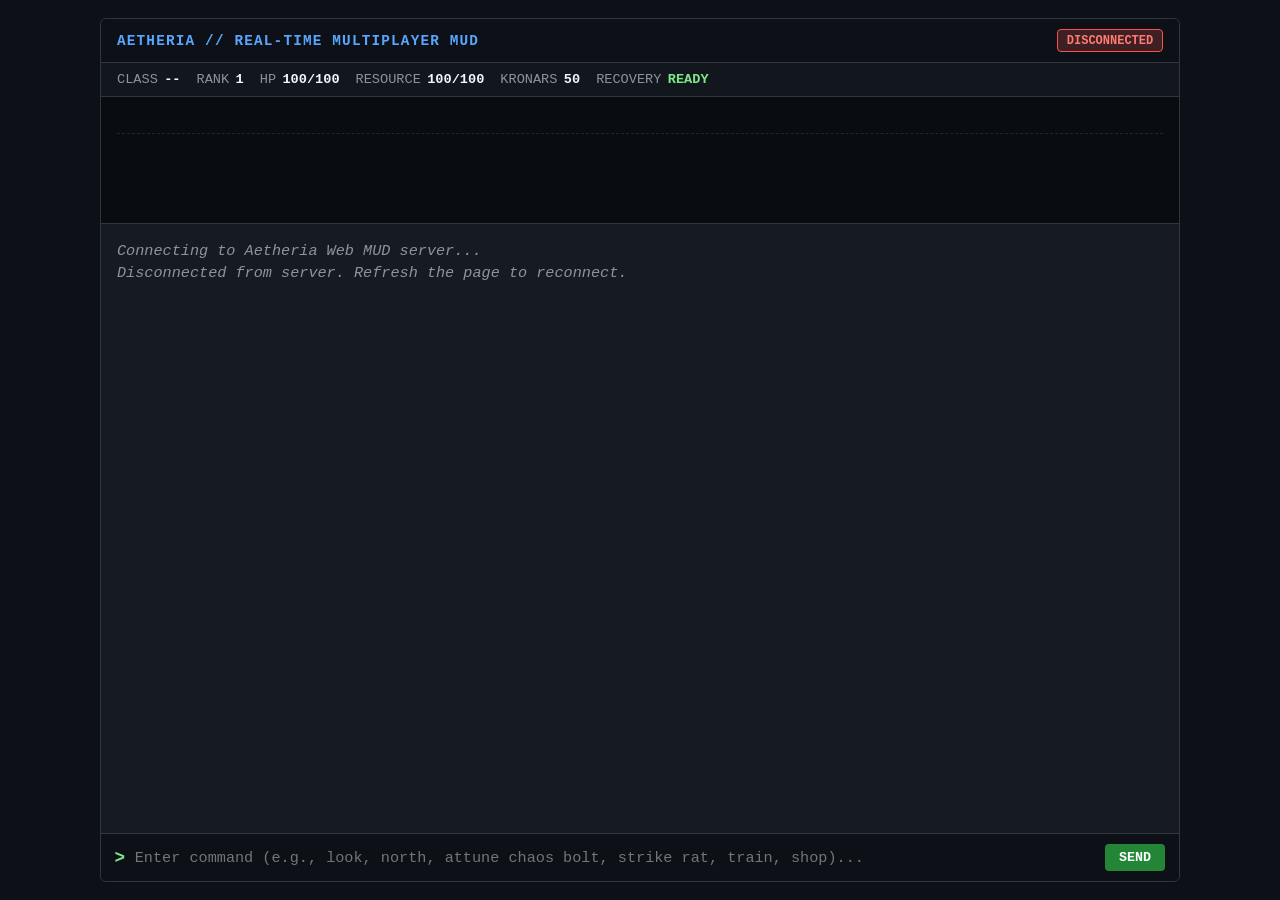
==== frontend/index.html @ e7a32eae "Updated pathing structure." ====
<!DOCTYPE html>
<html lang="en">
<head>
  <meta charset="UTF-8" />
  <meta name="viewport" content="width=device-width, initial-scale=1.0" />
  <title>Aetheria Web MUD</title>
  <link rel="stylesheet" href="style.css" />
</head>
<body>
  <div class="mud-shell">
    <header class="mud-header">
      <div class="brand-title">AETHERIA // REAL-TIME MULTIPLAYER MUD</div>
      <div id="conn-status" class="conn-badge disconnected">DISCONNECTED</div>
    </header>

    <section class="vitals-bar" aria-label="Character Vitals">
      <div class="vital-item">
        <span class="vital-label">CLASS</span>
        <span id="hud-class" class="vital-value">--</span>
      </div>
      <div class="vital-item">
        <span class="vital-label">RANK</span>
        <span id="hud-rank" class="vital-value">1</span>
      </div>
      <div class="vital-item">
        <span class="vital-label">HP</span>
        <span id="hud-hp" class="vital-value">100/100</span>
      </div>
      <div class="vital-item">
        <span class="vital-label">RESOURCE</span>
        <span id="hud-res" class="vital-value">100/100</span>
      </div>
      <div class="vital-item">
        <span class="vital-label">KRONARS</span>
        <span id="hud-gold" class="vital-value">50</span>
      </div>
      <div class="vital-item">
        <span class="vital-label">RECOVERY</span>
        <span id="hud-rt" class="vital-value ready">READY</span>
      </div>
    </section>

    <section class="stage-container" aria-label="Visual ASCII Stages">
      <pre id="ambient-stage" class="ambient-stage" aria-hidden="true"></pre>
      <pre id="ascii-stage" class="ascii-stage" aria-hidden="true"></pre>
    </section>

    <main id="terminal-output" class="terminal-output" role="log" aria-live="polite"></main>

    <form id="command-form" class="command-bar" autocomplete="off">
      <span class="prompt-glyph">&gt;</span>
      <input
        id="command-input"
        type="text"
        placeholder="Enter command (e.g., look, north, attune chaos bolt, strike rat, train, shop)..."
        autofocus
      />
      <button type="submit" class="send-btn">SEND</button>
    </form>
  </div>

  <script src="animations.js"></script>
  <script src="client.js"></script>
</body>
</html>
---- frontend/style.css ----
* {
  box-sizing: border-box;
  margin: 0;
  padding: 0;
}

body {
  background-color: #0d1117;
  color: #c9d1d9;
  font-family: "Consolas", "Courier New", Courier, monospace;
  height: 100vh;
  display: flex;
  justify-content: center;
  align-items: center;
}

.mud-shell {
  width: 100%;
  max-width: 1080px;
  height: 96vh;
  background-color: #161b22;
  border: 1px solid #30363d;
  border-radius: 6px;
  display: flex;
  flex-direction: column;
  overflow: hidden;
}

.mud-header {
  display: flex;
  justify-content: space-between;
  align-items: center;
  padding: 0.65rem 1rem;
  background-color: #0d1117;
  border-bottom: 1px solid #30363d;
}

.brand-title {
  color: #58a6ff;
  font-weight: bold;
  letter-spacing: 0.08em;
  font-size: 0.9rem;
}

.conn-badge {
  font-size: 0.75rem;
  padding: 0.2rem 0.55rem;
  border-radius: 4px;
  font-weight: bold;
}

.conn-badge.connected {
  background-color: #1f3d2b;
  color: #7ee787;
  border: 1px solid #2ea043;
}

.conn-badge.disconnected {
  background-color: #3d1f24;
  color: #ff7b72;
  border: 1px solid #f85149;
}

.vitals-bar {
  display: flex;
  flex-wrap: wrap;
  gap: 1rem;
  padding: 0.55rem 1rem;
  background-color: #12171e;
  border-bottom: 1px solid #30363d;
  font-size: 0.85rem;
}

.vital-item {
  display: flex;
  gap: 0.4rem;
}

.vital-label {
  color: #8b949e;
}

.vital-value {
  color: #f0f6fc;
  font-weight: bold;
}

.vital-value.ready {
  color: #7ee787;
}

.vital-value.locked {
  color: #ffa657;
}

.stage-container {
  background-color: #090c10;
  border-bottom: 1px solid #30363d;
  padding: 0.5rem 1rem;
}

.ambient-stage {
  font-family: "Courier New", Courier, monospace;
  font-size: 0.8rem;
  line-height: 1.1;
  color: #79c0ff;
  min-height: 2.3em;
  white-space: pre;
  overflow: hidden;
  border-bottom: 1px dashed #21262d;
  margin-bottom: 0.35rem;
  padding-bottom: 0.25rem;
}

.ascii-stage {
  font-family: "Courier New", Courier, monospace;
  font-size: 0.85rem;
  line-height: 1.1;
  color: #7ee787;
  min-height: 5.5em;
  white-space: pre;
  overflow: hidden;
}

.terminal-output {
  flex: 1;
  padding: 1rem;
  overflow-y: auto;
  line-height: 1.45;
  font-size: 0.95rem;
  white-space: pre-wrap;
}

.log-line {
  margin-bottom: 0.45rem;
}

.log-room-title {
  color: #58a6ff;
  font-weight: bold;
  margin-top: 0.6rem;
}

.log-combat {
  color: #ffa657;
}

.log-system {
  color: #8b949e;
  font-style: italic;
}

.log-echo {
  color: #7ee787;
}

.command-bar {
  display: flex;
  align-items: center;
  background-color: #0d1117;
  border-top: 1px solid #30363d;
  padding: 0.6rem 0.85rem;
  gap: 0.6rem;
}

.prompt-glyph {
  color: #7ee787;
  font-weight: bold;
  font-size: 1.1rem;
}

#command-input {
  flex: 1;
  background: transparent;
  border: none;
  color: #f0f6fc;
  font-family: inherit;
  font-size: 0.95rem;
  outline: none;
}

.send-btn {
  background-color: #238636;
  color: #ffffff;
  border: none;
  border-radius: 4px;
  padding: 0.4rem 0.9rem;
  font-family: inherit;
  font-weight: bold;
  cursor: pointer;
}

.send-btn:hover {
  background-color: #2ea043;
}
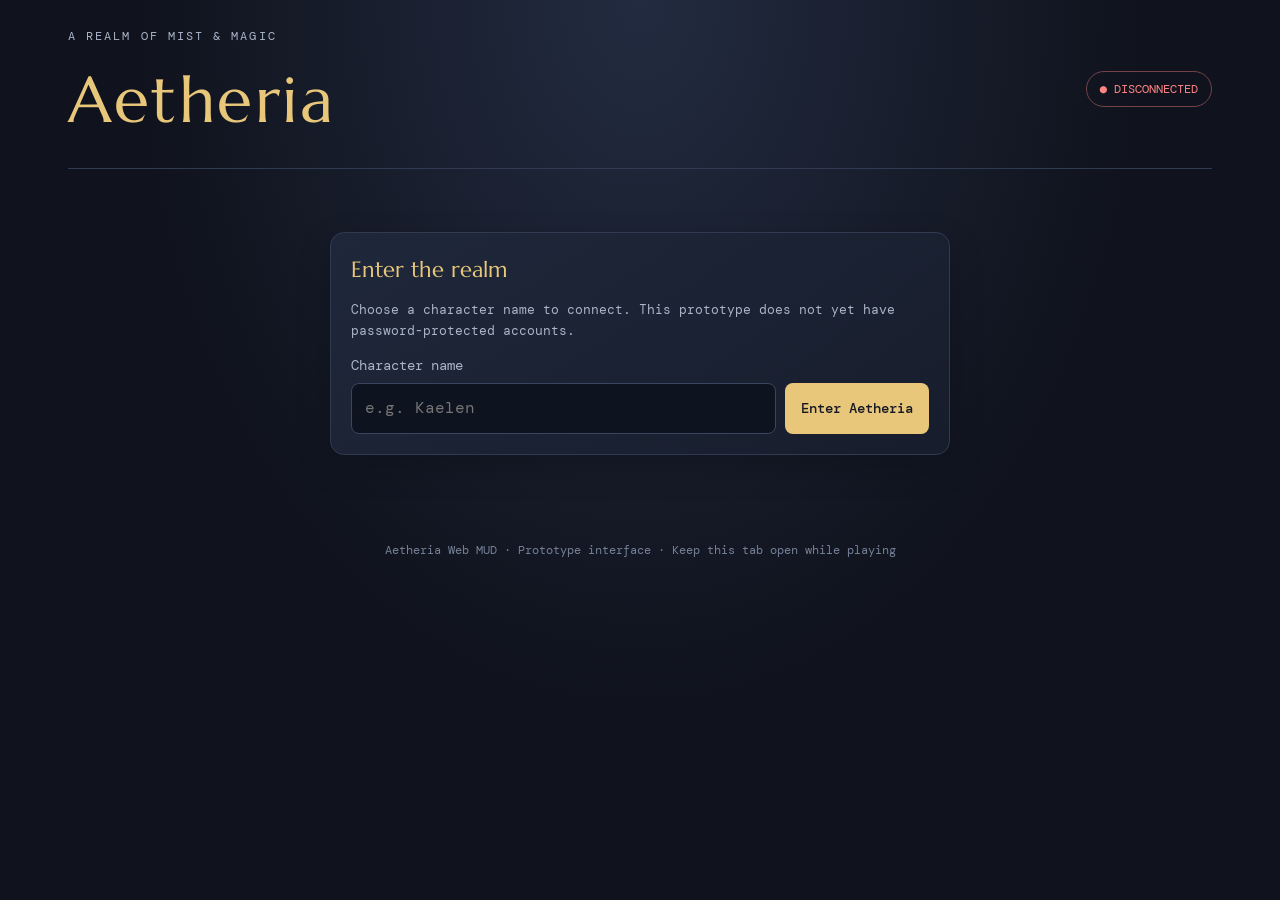
==== commit 10849d4d: "Changing structure of files and contents" ====
--- a/frontend/index.html
+++ b/frontend/index.html
@@ -1,64 +1,71 @@
-<!DOCTYPE html>
+<!doctype html>
 <html lang="en">
 <head>
-  <meta charset="UTF-8" />
-  <meta name="viewport" content="width=device-width, initial-scale=1.0" />
-  <title>Aetheria Web MUD</title>
-  <link rel="stylesheet" href="style.css" />
+  <meta charset="utf-8">
+  <meta name="viewport" content="width=device-width, initial-scale=1">
+  <meta name="theme-color" content="#10131d">
+  <title>Aetheria — Web MUD</title>
+  <link rel="stylesheet" href="style.css">
 </head>
 <body>
-  <div class="mud-shell">
-    <header class="mud-header">
-      <div class="brand-title">AETHERIA // REAL-TIME MULTIPLAYER MUD</div>
-      <div id="conn-status" class="conn-badge disconnected">DISCONNECTED</div>
+  <main class="shell">
+    <header class="topbar">
+      <div>
+        <p class="eyebrow">A REALM OF MIST & MAGIC</p>
+        <h1>Aetheria</h1>
+      </div>
+      <div id="connection" class="connection disconnected" role="status">● DISCONNECTED</div>
     </header>
 
-    <section class="vitals-bar" aria-label="Character Vitals">
-      <div class="vital-item">
-        <span class="vital-label">CLASS</span>
-        <span id="hud-class" class="vital-value">--</span>
-      </div>
-      <div class="vital-item">
-        <span class="vital-label">RANK</span>
-        <span id="hud-rank" class="vital-value">1</span>
-      </div>
-      <div class="vital-item">
-        <span class="vital-label">HP</span>
-        <span id="hud-hp" class="vital-value">100/100</span>
-      </div>
-      <div class="vital-item">
-        <span class="vital-label">RESOURCE</span>
-        <span id="hud-res" class="vital-value">100/100</span>
-      </div>
-      <div class="vital-item">
-        <span class="vital-label">KRONARS</span>
-        <span id="hud-gold" class="vital-value">50</span>
-      </div>
-      <div class="vital-item">
-        <span class="vital-label">RECOVERY</span>
-        <span id="hud-rt" class="vital-value ready">READY</span>
-      </div>
+    <section class="login panel" id="loginPanel">
+      <h2>Enter the realm</h2>
+      <p>Choose a character name to connect. This prototype does not yet have password-protected accounts.</p>
+      <form id="loginForm">
+        <label for="characterName">Character name</label>
+        <div class="login-row">
+          <input id="characterName" name="characterName" maxlength="20" autocomplete="nickname" required placeholder="e.g. Kaelen">
+          <button type="submit">Enter Aetheria</button>
+        </div>
+      </form>
     </section>
 
-    <section class="stage-container" aria-label="Visual ASCII Stages">
-      <pre id="ambient-stage" class="ambient-stage" aria-hidden="true"></pre>
-      <pre id="ascii-stage" class="ascii-stage" aria-hidden="true"></pre>
+    <section id="game" class="game-grid" hidden>
+      <aside class="panel stats">
+        <h2>Character</h2>
+        <dl>
+          <dt>Name</dt><dd id="statName">—</dd>
+          <dt>Guild</dt><dd id="statGuild">—</dd>
+          <dt>Rank</dt><dd id="statRank">1</dd>
+          <dt>Health</dt><dd><span id="statHp">100 / 100</span><div class="meter"><span id="hpBar"></span></div></dd>
+          <dt>Resource</dt><dd><span id="statResource">100 / 100</span><div class="meter resource"><span id="resourceBar"></span></div></dd>
+          <dt>Kronars</dt><dd id="statKronars">50</dd>
+        </dl>
+        <p class="small">Commands: <code>help</code>, <code>look</code>, directions, <code>guild</code>, <code>strike</code>, <code>summon</code>, <code>attune</code>, <code>unleash</code>, <code>train</code>, <code>shop</code>, <code>buy</code>, <code>say</code>.</p>
+      </aside>
+
+      <section class="main-column">
+        <div class="panel location">
+          <p class="eyebrow">CURRENT LOCATION</p>
+          <h2 id="roomTitle">The Whispering Fen</h2>
+          <p id="roomDescription">Waiting for the world...</p>
+          <pre id="ambient" aria-live="off"></pre>
+          <pre id="animation" aria-live="polite"></pre>
+          <p id="entities" class="entities"></p>
+          <p class="exits">Exits: <span id="roomExits">—</span></p>
+        </div>
+        <div class="panel log-panel">
+          <h2>Chronicle</h2>
+          <div id="log" class="log" role="log" aria-live="polite"></div>
+          <form id="commandForm" class="command-row">
+            <label class="sr-only" for="command">Enter a command</label>
+            <input id="command" autocomplete="off" placeholder="What do you do?" maxlength="300">
+            <button type="submit">Send</button>
+          </form>
+        </div>
+      </section>
     </section>
-
-    <main id="terminal-output" class="terminal-output" role="log" aria-live="polite"></main>
-
-    <form id="command-form" class="command-bar" autocomplete="off">
-      <span class="prompt-glyph">&gt;</span>
-      <input
-        id="command-input"
-        type="text"
-        placeholder="Enter command (e.g., look, north, attune chaos bolt, strike rat, train, shop)..."
-        autofocus
-      />
-      <button type="submit" class="send-btn">SEND</button>
-    </form>
-  </div>
-
+    <footer> Aetheria Web MUD · Prototype interface · Keep this tab open while playing </footer>
+  </main>
   <script src="animations.js"></script>
   <script src="client.js"></script>
 </body>
--- a/frontend/style.css
+++ b/frontend/style.css
@@ -1,195 +1,47 @@
-* {
-  box-sizing: border-box;
-  margin: 0;
-  padding: 0;
-}
-
-body {
-  background-color: #0d1117;
-  color: #c9d1d9;
-  font-family: "Consolas", "Courier New", Courier, monospace;
-  height: 100vh;
-  display: flex;
-  justify-content: center;
-  align-items: center;
-}
-
-.mud-shell {
-  width: 100%;
-  max-width: 1080px;
-  height: 96vh;
-  background-color: #161b22;
-  border: 1px solid #30363d;
-  border-radius: 6px;
-  display: flex;
-  flex-direction: column;
-  overflow: hidden;
-}
-
-.mud-header {
-  display: flex;
-  justify-content: space-between;
-  align-items: center;
-  padding: 0.65rem 1rem;
-  background-color: #0d1117;
-  border-bottom: 1px solid #30363d;
-}
-
-.brand-title {
-  color: #58a6ff;
-  font-weight: bold;
-  letter-spacing: 0.08em;
-  font-size: 0.9rem;
-}
-
-.conn-badge {
-  font-size: 0.75rem;
-  padding: 0.2rem 0.55rem;
-  border-radius: 4px;
-  font-weight: bold;
-}
-
-.conn-badge.connected {
-  background-color: #1f3d2b;
-  color: #7ee787;
-  border: 1px solid #2ea043;
-}
-
-.conn-badge.disconnected {
-  background-color: #3d1f24;
-  color: #ff7b72;
-  border: 1px solid #f85149;
-}
-
-.vitals-bar {
-  display: flex;
-  flex-wrap: wrap;
-  gap: 1rem;
-  padding: 0.55rem 1rem;
-  background-color: #12171e;
-  border-bottom: 1px solid #30363d;
-  font-size: 0.85rem;
-}
-
-.vital-item {
-  display: flex;
-  gap: 0.4rem;
-}
-
-.vital-label {
-  color: #8b949e;
-}
-
-.vital-value {
-  color: #f0f6fc;
-  font-weight: bold;
-}
-
-.vital-value.ready {
-  color: #7ee787;
-}
-
-.vital-value.locked {
-  color: #ffa657;
-}
-
-.stage-container {
-  background-color: #090c10;
-  border-bottom: 1px solid #30363d;
-  padding: 0.5rem 1rem;
-}
-
-.ambient-stage {
-  font-family: "Courier New", Courier, monospace;
-  font-size: 0.8rem;
-  line-height: 1.1;
-  color: #79c0ff;
-  min-height: 2.3em;
-  white-space: pre;
-  overflow: hidden;
-  border-bottom: 1px dashed #21262d;
-  margin-bottom: 0.35rem;
-  padding-bottom: 0.25rem;
-}
-
-.ascii-stage {
-  font-family: "Courier New", Courier, monospace;
-  font-size: 0.85rem;
-  line-height: 1.1;
-  color: #7ee787;
-  min-height: 5.5em;
-  white-space: pre;
-  overflow: hidden;
-}
-
-.terminal-output {
-  flex: 1;
-  padding: 1rem;
-  overflow-y: auto;
-  line-height: 1.45;
-  font-size: 0.95rem;
-  white-space: pre-wrap;
-}
-
-.log-line {
-  margin-bottom: 0.45rem;
-}
-
-.log-room-title {
-  color: #58a6ff;
-  font-weight: bold;
-  margin-top: 0.6rem;
-}
-
-.log-combat {
-  color: #ffa657;
-}
-
-.log-system {
-  color: #8b949e;
-  font-style: italic;
-}
-
-.log-echo {
-  color: #7ee787;
-}
-
-.command-bar {
-  display: flex;
-  align-items: center;
-  background-color: #0d1117;
-  border-top: 1px solid #30363d;
-  padding: 0.6rem 0.85rem;
-  gap: 0.6rem;
-}
-
-.prompt-glyph {
-  color: #7ee787;
-  font-weight: bold;
-  font-size: 1.1rem;
-}
-
-#command-input {
-  flex: 1;
-  background: transparent;
-  border: none;
-  color: #f0f6fc;
-  font-family: inherit;
-  font-size: 0.95rem;
-  outline: none;
-}
-
-.send-btn {
-  background-color: #238636;
-  color: #ffffff;
-  border: none;
-  border-radius: 4px;
-  padding: 0.4rem 0.9rem;
-  font-family: inherit;
-  font-weight: bold;
-  cursor: pointer;
-}
-
-.send-btn:hover {
-  background-color: #2ea043;
-}
+@import url('https://fonts.googleapis.com/css2?family=DM+Mono:wght@400;500&family=Marcellus&display=swap');
+:root { color-scheme: dark; --bg:#10131d; --panel:#1a2030; --line:#303a50; --gold:#e8c77b; --muted:#aab4c7; --text:#edf0f7; --green:#72d6a0; --red:#ff8585; }
+* { box-sizing:border-box; }
+body { margin:0; background:radial-gradient(ellipse at top,#222b40 0,var(--bg) 55%); color:var(--text); font:16px/1.55 'DM Mono',monospace; min-height:100vh; }
+.shell { max-width:1180px; margin:auto; padding:28px 18px 36px; }
+.topbar { display:flex; justify-content:space-between; align-items:center; gap:20px; border-bottom:1px solid var(--line); padding-bottom:18px; margin-bottom:24px; }
+h1,h2 { font-family:'Marcellus',serif; font-weight:400; }
+h1 { font-size:clamp(2.4rem,6vw,4rem); color:var(--gold); margin:0; letter-spacing:.04em; }
+h2 { color:var(--gold); margin:0 0 12px; font-size:1.35rem; }
+.eyebrow { color:var(--muted); font-size:.72rem; letter-spacing:.18em; margin:0 0 5px; }
+.connection { border:1px solid var(--line); border-radius:999px; padding:8px 13px; font-size:.75rem; white-space:nowrap; }
+.connected { color:var(--green); border-color:#35664e; }
+.disconnected { color:var(--red); border-color:#74434a; }
+.panel { background:linear-gradient(145deg,rgba(31,40,59,.96),rgba(23,29,44,.96)); border:1px solid var(--line); border-radius:14px; padding:20px; box-shadow:0 12px 35px #0003; }
+.login { max-width:620px; margin:7vh auto; }
+.login p,.small { color:var(--muted); font-size:.84rem; }
+label { display:block; color:var(--muted); margin:12px 0 7px; font-size:.85rem; }
+.login-row,.command-row { display:flex; gap:9px; }
+input { min-width:0; flex:1; background:#0e1320; border:1px solid #3a4660; color:var(--text); padding:12px 13px; border-radius:8px; font:inherit; }
+input:focus { outline:2px solid #b99b5b; outline-offset:2px; }
+button { background:var(--gold); color:#171923; border:0; border-radius:8px; padding:11px 16px; font:500 .9rem 'DM Mono',monospace; cursor:pointer; }
+button:hover { filter:brightness(1.08); }
+.game-grid { display:grid; grid-template-columns:270px minmax(0,1fr); gap:18px; }
+.stats dl { display:grid; grid-template-columns:90px 1fr; gap:10px 8px; margin:0; font-size:.88rem; }
+.stats dt { color:var(--muted); }
+.stats dd { margin:0; overflow-wrap:anywhere; }
+.meter { height:7px; background:#394153; border-radius:9px; overflow:hidden; margin-top:5px; }
+.meter span { display:block; height:100%; width:100%; background:#d86f75; transition:width .2s; }
+.meter.resource span { background:#6da7df; }
+.main-column { display:grid; gap:18px; min-width:0; }
+.location { min-height:260px; }
+#roomDescription { color:#d7ddec; }
+pre { white-space:pre-wrap; overflow-wrap:anywhere; font: .85rem/1.45 'DM Mono',monospace; color:#c9d6e9; }
+#ambient { color:#86c8bd; min-height:48px; }
+#animation { color:var(--gold); min-height:25px; }
+.entities { color:#ffb5a1; min-height:1.5em; }
+.exits { color:var(--muted); font-size:.83rem; }
+.log-panel { display:flex; flex-direction:column; min-height:350px; }
+.log { height:260px; overflow:auto; padding:8px 10px; background:#0e1320; border:1px solid #303a50; border-radius:8px; margin-bottom:12px; }
+.log p { margin:0 0 8px; font-size:.85rem; overflow-wrap:anywhere; }
+.log .system { color:#9ec7f2; }
+.log .combat { color:#ffb28f; }
+.log .error { color:var(--red); }
+footer { color:#758198; font-size:.72rem; text-align:center; padding-top:24px; }
+[hidden] { display:none !important; }
+.sr-only { position:absolute; width:1px; height:1px; padding:0; margin:-1px; overflow:hidden; clip:rect(0,0,0,0); white-space:nowrap; border:0; }
+@media(max-width:760px) { .game-grid { grid-template-columns:1fr; } .stats dl { grid-template-columns:95px 1fr; } .topbar { align-items:flex-start; } .login-row,.command-row { flex-direction:column; } button { width:100%; } }
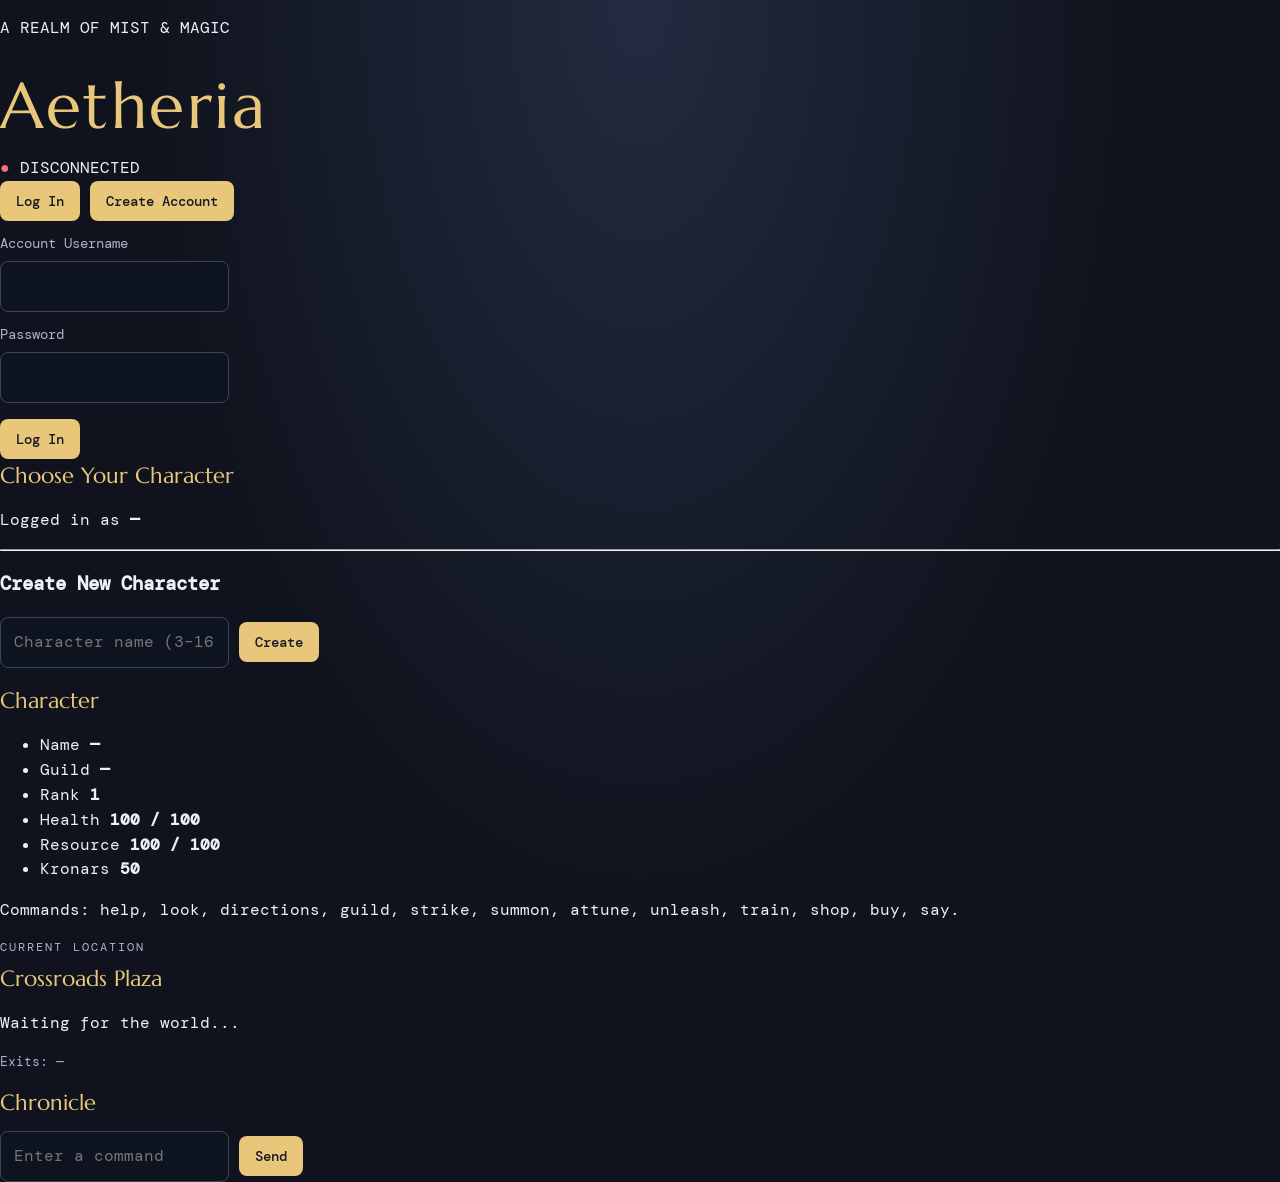
==== commit 420b9d27: "Refactor HTML structure and update tags" ====
--- a/frontend/index.html
+++ b/frontend/index.html
@@ -1,72 +1,85 @@
-<!doctype html>
+<!DOCTYPE html>
 <html lang="en">
 <head>
-  <meta charset="utf-8">
-  <meta name="viewport" content="width=device-width, initial-scale=1">
-  <meta name="theme-color" content="#10131d">
+  <meta charset="UTF-8" />
+  <meta name="viewport" content="width=device-width, initial-scale=1.0" />
   <title>Aetheria — Web MUD</title>
-  <link rel="stylesheet" href="style.css">
+  <link rel="stylesheet" href="style.css" />
 </head>
 <body>
-  <main class="shell">
-    <header class="topbar">
-      <div>
-        <p class="eyebrow">A REALM OF MIST & MAGIC</p>
-        <h1>Aetheria</h1>
-      </div>
-      <div id="connection" class="connection disconnected" role="status">● DISCONNECTED</div>
-    </header>
+  <header>
+    <p class="subtitle">A REALM OF MIST &amp; MAGIC</p>
+    <h1>Aetheria</h1>
+    <div id="status-bar"><span id="status-dot">●</span> <span id="status-text">DISCONNECTED</span></div>
+  </header>
 
-    <section class="login panel" id="loginPanel">
-      <h2>Enter the realm</h2>
-      <p>Choose a character name to connect. This prototype does not yet have password-protected accounts.</p>
-      <form id="loginForm">
-        <label for="characterName">Character name</label>
-        <div class="login-row">
-          <input id="characterName" name="characterName" maxlength="20" autocomplete="nickname" required placeholder="e.g. Kaelen">
-          <button type="submit">Enter Aetheria</button>
-        </div>
+  <!-- 1. ACCOUNT LOGIN / REGISTER -->
+  <section id="auth-panel" class="card">
+    <div class="tabs">
+      <button id="tab-login" class="tab active" type="button">Log In</button>
+      <button id="tab-register" class="tab" type="button">Create Account</button>
+    </div>
+
+    <form id="auth-form">
+      <label for="auth-user">Account Username</label>
+      <input id="auth-user" type="text" autocomplete="username" required />
+
+      <label for="auth-pass">Password</label>
+      <input id="auth-pass" type="password" autocomplete="current-password" required />
+
+      <p id="auth-error" class="error-text"></p>
+      <button id="auth-submit" type="submit">Log In</button>
+    </form>
+  </section>
+
+  <!-- 2. CHARACTER SELECT & CREATION -->
+  <section id="char-select-panel" class="card hidden">
+    <h2>Choose Your Character</h2>
+    <p class="muted">Logged in as <strong id="logged-in-user">—</strong></p>
+
+    <div id="char-list" class="char-list"></div>
+
+    <hr />
+    <h3>Create New Character</h3>
+    <form id="create-char-form" class="inline-form">
+      <input id="new-char-name" type="text" placeholder="Character name (3–16 letters)" required />
+      <button type="submit">Create</button>
+    </form>
+    <p id="char-error" class="error-text"></p>
+  </section>
+
+  <!-- 3. ACTIVE GAME WORLD -->
+  <main id="game-panel" class="hidden">
+    <aside class="card">
+      <h2>Character</h2>
+      <ul class="stats">
+        <li><span>Name</span> <strong id="hud-name">—</strong></li>
+        <li><span>Guild</span> <strong id="hud-guild">—</strong></li>
+        <li><span>Rank</span> <strong id="hud-rank">1</strong></li>
+        <li><span>Health</span> <strong id="hud-hp">100 / 100</strong></li>
+        <li><span>Resource</span> <strong id="hud-res">100 / 100</strong></li>
+        <li><span>Kronars</span> <strong id="hud-kronars">50</strong></li>
+      </ul>
+      <p class="commands-hint">Commands: help, look, directions, guild, strike, summon, attune, unleash, train, shop, buy, say.</p>
+    </aside>
+
+    <section class="card">
+      <p class="eyebrow">CURRENT LOCATION</p>
+      <h2 id="room-name">Crossroads Plaza</h2>
+      <p id="room-desc">Waiting for the world...</p>
+      <p class="exits">Exits: <span id="room-exits">—</span></p>
+    </section>
+
+    <section class="card">
+      <h2>Chronicle</h2>
+      <div id="chronicle" class="chronicle"></div>
+      <form id="cmd-form" class="inline-form">
+        <input id="cmd-input" type="text" placeholder="Enter a command" autocomplete="off" />
+        <button type="submit">Send</button>
       </form>
     </section>
+  </main>
 
-    <section id="game" class="game-grid" hidden>
-      <aside class="panel stats">
-        <h2>Character</h2>
-        <dl>
-          <dt>Name</dt><dd id="statName">—</dd>
-          <dt>Guild</dt><dd id="statGuild">—</dd>
-          <dt>Rank</dt><dd id="statRank">1</dd>
-          <dt>Health</dt><dd><span id="statHp">100 / 100</span><div class="meter"><span id="hpBar"></span></div></dd>
-          <dt>Resource</dt><dd><span id="statResource">100 / 100</span><div class="meter resource"><span id="resourceBar"></span></div></dd>
-          <dt>Kronars</dt><dd id="statKronars">50</dd>
-        </dl>
-        <p class="small">Commands: <code>help</code>, <code>look</code>, directions, <code>guild</code>, <code>strike</code>, <code>summon</code>, <code>attune</code>, <code>unleash</code>, <code>train</code>, <code>shop</code>, <code>buy</code>, <code>say</code>.</p>
-      </aside>
-
-      <section class="main-column">
-        <div class="panel location">
-          <p class="eyebrow">CURRENT LOCATION</p>
-          <h2 id="roomTitle">The Whispering Fen</h2>
-          <p id="roomDescription">Waiting for the world...</p>
-          <pre id="ambient" aria-live="off"></pre>
-          <pre id="animation" aria-live="polite"></pre>
-          <p id="entities" class="entities"></p>
-          <p class="exits">Exits: <span id="roomExits">—</span></p>
-        </div>
-        <div class="panel log-panel">
-          <h2>Chronicle</h2>
-          <div id="log" class="log" role="log" aria-live="polite"></div>
-          <form id="commandForm" class="command-row">
-            <label class="sr-only" for="command">Enter a command</label>
-            <input id="command" autocomplete="off" placeholder="What do you do?" maxlength="300">
-            <button type="submit">Send</button>
-          </form>
-        </div>
-      </section>
-    </section>
-    <footer> Aetheria Web MUD · Prototype interface · Keep this tab open while playing </footer>
-  </main>
-  <script src="animations.js"></script>
   <script src="client.js"></script>
 </body>
 </html>
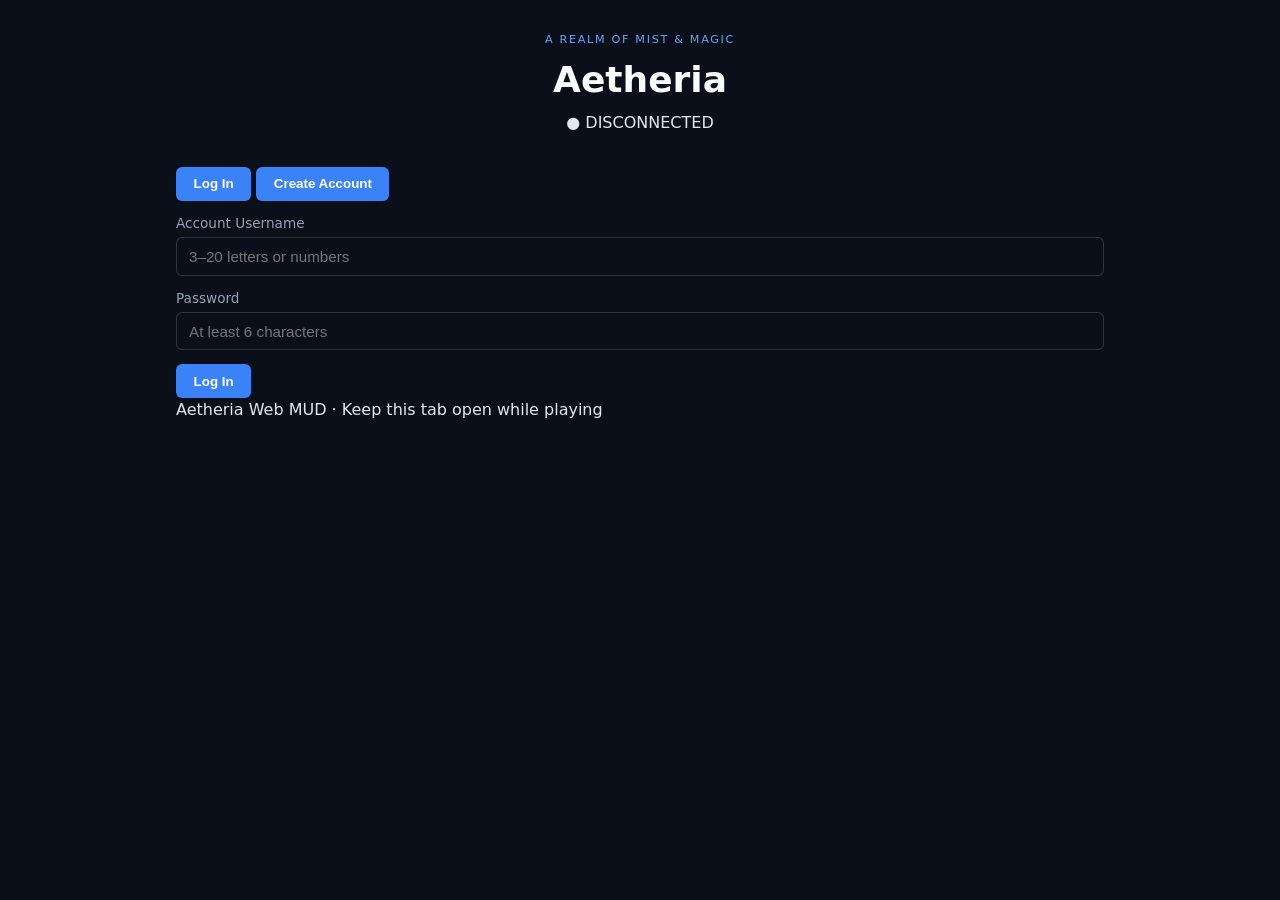
==== commit 79741242: "Sync working account login and character select frontend" ====
--- a/frontend/index.html
+++ b/frontend/index.html
@@ -7,79 +7,112 @@
   <link rel="stylesheet" href="style.css" />
 </head>
 <body>
-  <header>
-    <p class="subtitle">A REALM OF MIST &amp; MAGIC</p>
-    <h1>Aetheria</h1>
-    <div id="status-bar"><span id="status-dot">●</span> <span id="status-text">DISCONNECTED</span></div>
-  </header>
+  <div class="shell">
+    <header class="topbar">
+      <div>
+        <p class="eyebrow">A REALM OF MIST &amp; MAGIC</p>
+        <h1>Aetheria</h1>
+      </div>
+      <div id="connection" class="connection disconnected">● DISCONNECTED</div>
+    </header>
 
-  <!-- 1. ACCOUNT LOGIN / REGISTER -->
-  <section id="auth-panel" class="card">
-    <div class="tabs">
-      <button id="tab-login" class="tab active" type="button">Log In</button>
-      <button id="tab-register" class="tab" type="button">Create Account</button>
-    </div>
+    <section id="authPanel" class="panel login">
+      <div class="auth-tabs">
+        <button id="tabLogin" class="tab-btn active" type="button">Log In</button>
+        <button id="tabRegister" class="tab-btn" type="button">Create Account</button>
+      </div>
 
-    <form id="auth-form">
-      <label for="auth-user">Account Username</label>
-      <input id="auth-user" type="text" autocomplete="username" required />
+      <form id="authForm">
+        <label for="authUsername">Account Username</label>
+        <input id="authUsername" type="text" autocomplete="username" placeholder="3–20 letters or numbers" required />
 
-      <label for="auth-pass">Password</label>
-      <input id="auth-pass" type="password" autocomplete="current-password" required />
+        <label for="authPassword">Password</label>
+        <input id="authPassword" type="password" autocomplete="current-password" placeholder="At least 6 characters" required />
 
-      <p id="auth-error" class="error-text"></p>
-      <button id="auth-submit" type="submit">Log In</button>
-    </form>
-  </section>
-
-  <!-- 2. CHARACTER SELECT & CREATION -->
-  <section id="char-select-panel" class="card hidden">
-    <h2>Choose Your Character</h2>
-    <p class="muted">Logged in as <strong id="logged-in-user">—</strong></p>
-
-    <div id="char-list" class="char-list"></div>
-
-    <hr />
-    <h3>Create New Character</h3>
-    <form id="create-char-form" class="inline-form">
-      <input id="new-char-name" type="text" placeholder="Character name (3–16 letters)" required />
-      <button type="submit">Create</button>
-    </form>
-    <p id="char-error" class="error-text"></p>
-  </section>
-
-  <!-- 3. ACTIVE GAME WORLD -->
-  <main id="game-panel" class="hidden">
-    <aside class="card">
-      <h2>Character</h2>
-      <ul class="stats">
-        <li><span>Name</span> <strong id="hud-name">—</strong></li>
-        <li><span>Guild</span> <strong id="hud-guild">—</strong></li>
-        <li><span>Rank</span> <strong id="hud-rank">1</strong></li>
-        <li><span>Health</span> <strong id="hud-hp">100 / 100</strong></li>
-        <li><span>Resource</span> <strong id="hud-res">100 / 100</strong></li>
-        <li><span>Kronars</span> <strong id="hud-kronars">50</strong></li>
-      </ul>
-      <p class="commands-hint">Commands: help, look, directions, guild, strike, summon, attune, unleash, train, shop, buy, say.</p>
-    </aside>
-
-    <section class="card">
-      <p class="eyebrow">CURRENT LOCATION</p>
-      <h2 id="room-name">Crossroads Plaza</h2>
-      <p id="room-desc">Waiting for the world...</p>
-      <p class="exits">Exits: <span id="room-exits">—</span></p>
+        <p id="authError" class="error-msg"></p>
+        <div class="login-row" style="margin-top: 14px;">
+          <button id="authSubmitBtn" type="submit">Log In</button>
+        </div>
+      </form>
     </section>
 
-    <section class="card">
-      <h2>Chronicle</h2>
-      <div id="chronicle" class="chronicle"></div>
-      <form id="cmd-form" class="inline-form">
-        <input id="cmd-input" type="text" placeholder="Enter a command" autocomplete="off" />
-        <button type="submit">Send</button>
+    <section id="charPanel" class="panel login" hidden>
+      <h2>Choose Your Character</h2>
+      <p>Signed in as <strong id="accountBanner">—</strong></p>
+      <div id="charList" class="char-list"></div>
+      <hr class="divider" />
+      <h2>Create New Character</h2>
+      <form id="createCharForm">
+        <label for="newCharName">Character Name</label>
+        <input id="newCharName" type="text" placeholder="3–20 letters" required />
+        <label for="newCharGuild">Starting Guild</label>
+        <select id="newCharGuild">
+          <option value="sorcerer">Sorcerer (Arcane / Chaos)</option>
+          <option value="battle_mage">Battle Mage (Elemental &amp; Pet)</option>
+          <option value="berserker">Berserker (Rage &amp; Lifesteal)</option>
+          <option value="cleric">Cleric (Devotion &amp; Mending)</option>
+          <option value="ranger">Ranger (Focus &amp; Wolf Companion)</option>
+          <option value="paladin">Paladin (Zeal &amp; Sunfire)</option>
+          <option value="thief">Thief (Guile &amp; Ambush)</option>
+        </select>
+        <p id="charError" class="error-msg"></p>
+        <div class="login-row" style="margin-top: 14px;">
+          <button type="submit">Create Character</button>
+        </div>
       </form>
     </section>
-  </main>
 
+    <main id="game" class="game-grid" hidden>
+      <aside class="panel stats">
+        <h2>Character</h2>
+        <dl>
+          <dt>Name</dt><dd id="statName">—</dd>
+          <dt>Guild</dt><dd id="statGuild">—</dd>
+          <dt>Rank</dt><dd id="statRank">1</dd>
+          <dt>Health</dt>
+          <dd>
+            <span id="statHp">100 / 100</span>
+            <div class="meter"><span id="hpBar"></span></div>
+          </dd>
+          <dt>Resource</dt>
+          <dd>
+            <span id="statResource">100 / 100</span>
+            <div class="meter resource"><span id="resourceBar"></span></div>
+          </dd>
+          <dt>Kronars</dt><dd id="statKronars">50</dd>
+        </dl>
+        <p class="small" style="margin-top: 16px;">
+          Commands: help, look, directions, guild, strike, summon, attune, unleash, train, shop, buy, say, logout.
+        </p>
+      </aside>
+
+      <div class="main-column">
+        <section class="panel location">
+          <p class="eyebrow">CURRENT LOCATION</p>
+          <h2 id="roomTitle">The Whispering Fen</h2>
+          <pre id="ambient"></pre>
+          <p id="roomDescription">Waiting for the world...</p>
+          <pre id="animation"></pre>
+          <p id="entities" class="entities"></p>
+          <p class="exits">Exits: <span id="roomExits">—</span></p>
+        </section>
+
+        <section class="panel log-panel">
+          <h2>Chronicle</h2>
+          <div id="log" class="log"></div>
+          <form id="commandForm" class="command-row">
+            <label for="command" class="sr-only">Command</label>
+            <input id="command" type="text" placeholder="Enter a command" autocomplete="off" />
+            <button type="submit">Send</button>
+          </form>
+        </section>
+      </div>
+    </main>
+
+    <footer>Aetheria Web MUD · Keep this tab open while playing</footer>
+  </div>
+
+  <script src="animations.js"></script>
   <script src="client.js"></script>
 </body>
 </html>
--- a/frontend/style.css
+++ b/frontend/style.css
@@ -1,47 +1,242 @@
-@import url('https://fonts.googleapis.com/css2?family=DM+Mono:wght@400;500&family=Marcellus&display=swap');
-:root { color-scheme: dark; --bg:#10131d; --panel:#1a2030; --line:#303a50; --gold:#e8c77b; --muted:#aab4c7; --text:#edf0f7; --green:#72d6a0; --red:#ff8585; }
-* { box-sizing:border-box; }
-body { margin:0; background:radial-gradient(ellipse at top,#222b40 0,var(--bg) 55%); color:var(--text); font:16px/1.55 'DM Mono',monospace; min-height:100vh; }
-.shell { max-width:1180px; margin:auto; padding:28px 18px 36px; }
-.topbar { display:flex; justify-content:space-between; align-items:center; gap:20px; border-bottom:1px solid var(--line); padding-bottom:18px; margin-bottom:24px; }
-h1,h2 { font-family:'Marcellus',serif; font-weight:400; }
-h1 { font-size:clamp(2.4rem,6vw,4rem); color:var(--gold); margin:0; letter-spacing:.04em; }
-h2 { color:var(--gold); margin:0 0 12px; font-size:1.35rem; }
-.eyebrow { color:var(--muted); font-size:.72rem; letter-spacing:.18em; margin:0 0 5px; }
-.connection { border:1px solid var(--line); border-radius:999px; padding:8px 13px; font-size:.75rem; white-space:nowrap; }
-.connected { color:var(--green); border-color:#35664e; }
-.disconnected { color:var(--red); border-color:#74434a; }
-.panel { background:linear-gradient(145deg,rgba(31,40,59,.96),rgba(23,29,44,.96)); border:1px solid var(--line); border-radius:14px; padding:20px; box-shadow:0 12px 35px #0003; }
-.login { max-width:620px; margin:7vh auto; }
-.login p,.small { color:var(--muted); font-size:.84rem; }
-label { display:block; color:var(--muted); margin:12px 0 7px; font-size:.85rem; }
-.login-row,.command-row { display:flex; gap:9px; }
-input { min-width:0; flex:1; background:#0e1320; border:1px solid #3a4660; color:var(--text); padding:12px 13px; border-radius:8px; font:inherit; }
-input:focus { outline:2px solid #b99b5b; outline-offset:2px; }
-button { background:var(--gold); color:#171923; border:0; border-radius:8px; padding:11px 16px; font:500 .9rem 'DM Mono',monospace; cursor:pointer; }
-button:hover { filter:brightness(1.08); }
-.game-grid { display:grid; grid-template-columns:270px minmax(0,1fr); gap:18px; }
-.stats dl { display:grid; grid-template-columns:90px 1fr; gap:10px 8px; margin:0; font-size:.88rem; }
-.stats dt { color:var(--muted); }
-.stats dd { margin:0; overflow-wrap:anywhere; }
-.meter { height:7px; background:#394153; border-radius:9px; overflow:hidden; margin-top:5px; }
-.meter span { display:block; height:100%; width:100%; background:#d86f75; transition:width .2s; }
-.meter.resource span { background:#6da7df; }
-.main-column { display:grid; gap:18px; min-width:0; }
-.location { min-height:260px; }
-#roomDescription { color:#d7ddec; }
-pre { white-space:pre-wrap; overflow-wrap:anywhere; font: .85rem/1.45 'DM Mono',monospace; color:#c9d6e9; }
-#ambient { color:#86c8bd; min-height:48px; }
-#animation { color:var(--gold); min-height:25px; }
-.entities { color:#ffb5a1; min-height:1.5em; }
-.exits { color:var(--muted); font-size:.83rem; }
-.log-panel { display:flex; flex-direction:column; min-height:350px; }
-.log { height:260px; overflow:auto; padding:8px 10px; background:#0e1320; border:1px solid #303a50; border-radius:8px; margin-bottom:12px; }
-.log p { margin:0 0 8px; font-size:.85rem; overflow-wrap:anywhere; }
-.log .system { color:#9ec7f2; }
-.log .combat { color:#ffb28f; }
-.log .error { color:var(--red); }
-footer { color:#758198; font-size:.72rem; text-align:center; padding-top:24px; }
-[hidden] { display:none !important; }
-.sr-only { position:absolute; width:1px; height:1px; padding:0; margin:-1px; overflow:hidden; clip:rect(0,0,0,0); white-space:nowrap; border:0; }
-@media(max-width:760px) { .game-grid { grid-template-columns:1fr; } .stats dl { grid-template-columns:95px 1fr; } .topbar { align-items:flex-start; } .login-row,.command-row { flex-direction:column; } button { width:100%; } }
+* {
+  box-sizing: border-box;
+  margin: 0;
+  padding: 0;
+}
+
+body {
+  font-family: system-ui, -apple-system, sans-serif;
+  background: #0b0f19;
+  color: #e2e8f0;
+  line-height: 1.5;
+  padding: 2rem 1rem;
+  max-width: 960px;
+  margin: 0 auto;
+}
+
+header {
+  text-align: center;
+  margin-bottom: 2rem;
+}
+
+.subtitle {
+  font-size: 0.75rem;
+  letter-spacing: 0.18em;
+  color: #94a3b8;
+}
+
+h1 {
+  font-size: 2.25rem;
+  color: #f8fafc;
+  margin: 0.25rem 0;
+}
+
+#status-bar {
+  font-size: 0.8rem;
+  letter-spacing: 0.08em;
+  color: #94a3b8;
+}
+
+#status-dot {
+  color: #f87171;
+}
+
+.card {
+  background: #131a2a;
+  border: 1px solid rgba(255, 255, 255, 0.08);
+  border-radius: 10px;
+  padding: 1.5rem;
+  margin-bottom: 1.25rem;
+}
+
+h2 {
+  font-size: 1.2rem;
+  margin-bottom: 0.75rem;
+  color: #f1f5f9;
+}
+
+h3 {
+  font-size: 1rem;
+  margin: 1rem 0 0.5rem;
+  color: #cbd5e1;
+}
+
+hr {
+  border: none;
+  border-top: 1px solid rgba(255, 255, 255, 0.08);
+  margin: 1.25rem 0;
+}
+
+label {
+  display: block;
+  font-size: 0.85rem;
+  color: #94a3b8;
+  margin-top: 0.75rem;
+  margin-bottom: 0.25rem;
+}
+
+input {
+  width: 100%;
+  padding: 0.6rem 0.75rem;
+  border-radius: 6px;
+  border: 1px solid rgba(255, 255, 255, 0.15);
+  background: #0b0f19;
+  color: #f8fafc;
+  font-size: 0.95rem;
+}
+
+button {
+  padding: 0.6rem 1.1rem;
+  border-radius: 6px;
+  border: none;
+  background: #3b82f6;
+  color: #ffffff;
+  font-weight: 600;
+  cursor: pointer;
+}
+
+button:hover {
+  background: #2563eb;
+}
+
+#auth-submit {
+  margin-top: 1rem;
+  width: 100%;
+}
+
+.hidden {
+  display: none !important;
+}
+
+.tabs {
+  display: flex;
+  gap: 0.5rem;
+  margin-bottom: 1rem;
+}
+
+.tab {
+  background: transparent;
+  color: #94a3b8;
+  border-radius: 0;
+  padding: 0.4rem 0.75rem;
+  opacity: 0.7;
+}
+
+.tab.active {
+  color: #f8fafc;
+  opacity: 1;
+  border-bottom: 2px solid #93c5fd;
+}
+
+.muted {
+  color: #94a3b8;
+  font-size: 0.9rem;
+}
+
+.error-text {
+  color: #f87171;
+  min-height: 1.2em;
+  font-size: 0.9rem;
+  margin-top: 0.5rem;
+}
+
+.char-list {
+  display: flex;
+  flex-direction: column;
+  gap: 0.6rem;
+  margin: 1rem 0;
+}
+
+.char-row {
+  display: flex;
+  justify-content: space-between;
+  align-items: center;
+  padding: 0.65rem 0.85rem;
+  border: 1px solid rgba(255, 255, 255, 0.12);
+  border-radius: 6px;
+  background: #0f1522;
+}
+
+.inline-form {
+  display: flex;
+  gap: 0.5rem;
+}
+
+.inline-form input {
+  flex: 1;
+}
+
+#game-panel {
+  display: grid;
+  grid-template-columns: 260px 1fr;
+  gap: 1.25rem;
+}
+
+#game-panel > section:last-child {
+  grid-column: 1 / -1;
+}
+
+@media (max-width: 720px) {
+  #game-panel {
+    grid-template-columns: 1fr;
+  }
+}
+
+.stats {
+  list-style: none;
+}
+
+.stats li {
+  display: flex;
+  justify-content: space-between;
+  padding: 0.35rem 0;
+  border-bottom: 1px solid rgba(255, 255, 255, 0.06);
+  font-size: 0.9rem;
+}
+
+.commands-hint {
+  margin-top: 0.85rem;
+  font-size: 0.8rem;
+  color: #94a3b8;
+}
+
+.eyebrow {
+  font-size: 0.7rem;
+  letter-spacing: 0.15em;
+  color: #60a5fa;
+  margin-bottom: 0.25rem;
+}
+
+.exits {
+  margin-top: 0.75rem;
+  font-size: 0.9rem;
+  color: #94a3b8;
+}
+
+.chronicle {
+  height: 280px;
+  overflow-y: auto;
+  background: #0b0f19;
+  border: 1px solid rgba(255, 255, 255, 0.08);
+  border-radius: 6px;
+  padding: 0.75rem;
+  margin-bottom: 0.75rem;
+  font-family: ui-monospace, SFMono-Regular, Menlo, monospace;
+  font-size: 0.9rem;
+}
+
+.log-line {
+  margin-bottom: 0.4rem;
+}
+
+.log-system {
+  color: #93c5fd;
+}
+
+.log-speech {
+  color: #fde047;
+}
+
+.log-action {
+  color: #cbd5e1;
+}
